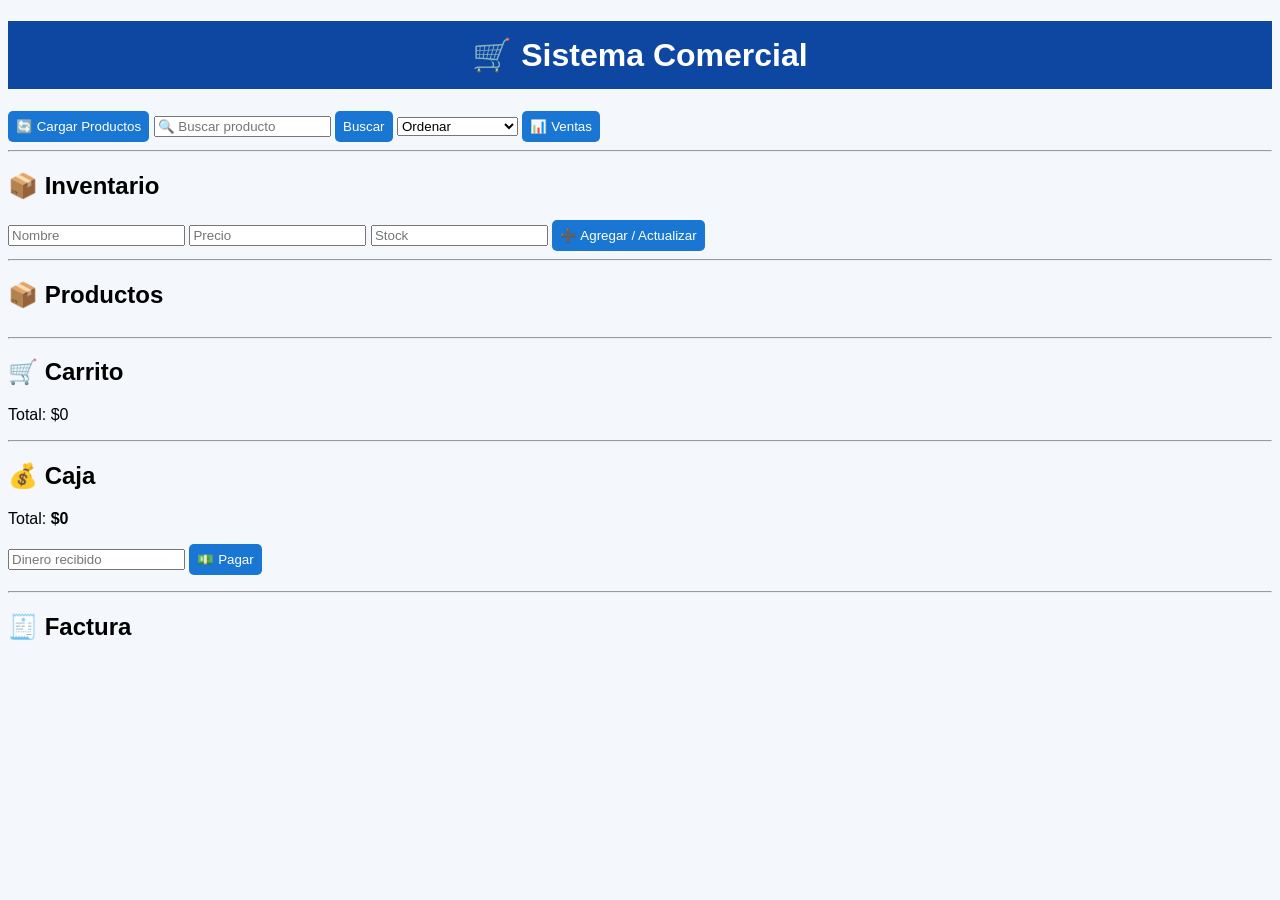
==== index.html @ 8f4fdc89 "primer commit" ====
<!DOCTYPE html>
<html lang="es">
<head>
<meta charset="UTF-8">
<title>Sistema Comercial</title>

<link rel="stylesheet" href="css/styles.css">

</head>

<body>

<h1>🛒 Sistema Comercial</h1>

<div class="top-bar">
<button onclick="listarProductos()">🔄 Cargar Productos</button>

<input type="text" id="buscar" placeholder="🔍 Buscar producto">
<button onclick="buscarProductos()">Buscar</button>

<select id="ordenar" onchange="ordenarProductos()">
<option value="">Ordenar</option>
<option value="asc">⬆️ Menor precio</option>
<option value="desc">⬇️ Mayor precio</option>
</select>

<a href="ventas.html"><button>📊 Ventas</button></a>
</div>

<hr>

<h2>📦 Inventario</h2>
<div class="inventario-box">
<input type="text" id="nombre" placeholder="Nombre">
<input type="number" id="precio" placeholder="Precio">
<input type="number" id="stock" placeholder="Stock">
<button onclick="agregarInventario()">➕ Agregar / Actualizar</button>
</div>

<hr>

<h2>📦 Productos</h2>
<div id="productos"></div>

<hr>

<h2>🛒 Carrito</h2>
<ul id="carrito"></ul>
<p id="total"></p>

<hr>

<h2>💰 Caja</h2>
<p>Total: <strong id="totalCaja"></strong></p>
<input type="number" id="pagoCliente" placeholder="Dinero recibido">
<button onclick="pagar()">💵 Pagar</button>

<p id="cambio"></p>

<hr>

<h2>🧾 Factura</h2>
<div id="factura"></div>

<script src="js/script.js"></script>

</body>
</html>
---- css/styles.css ----
body {
    font-family: Arial;
    background: #f4f8fc;
}

h1 {
    background: #0d47a1;
    color: white;
    padding: 15px;
    text-align: center;
}

button {
    background: #1976d2;
    color: white;
    border: none;
    padding: 8px;
    border-radius: 5px;
}

button:hover {
    background: #0d47a1;
}

#productos {
    display: grid;
    grid-template-columns: repeat(auto-fill, minmax(250px, 1fr));
    gap: 10px;
}

.card {
    background: white;
    padding: 10px;
    border-radius: 10px;
    text-align: center;
}

.card img {
    width: 100%;
    height: 150px;
    object-fit: contain;
}

.precio {
    color: blue;
}

.stock {
    color: green;
}
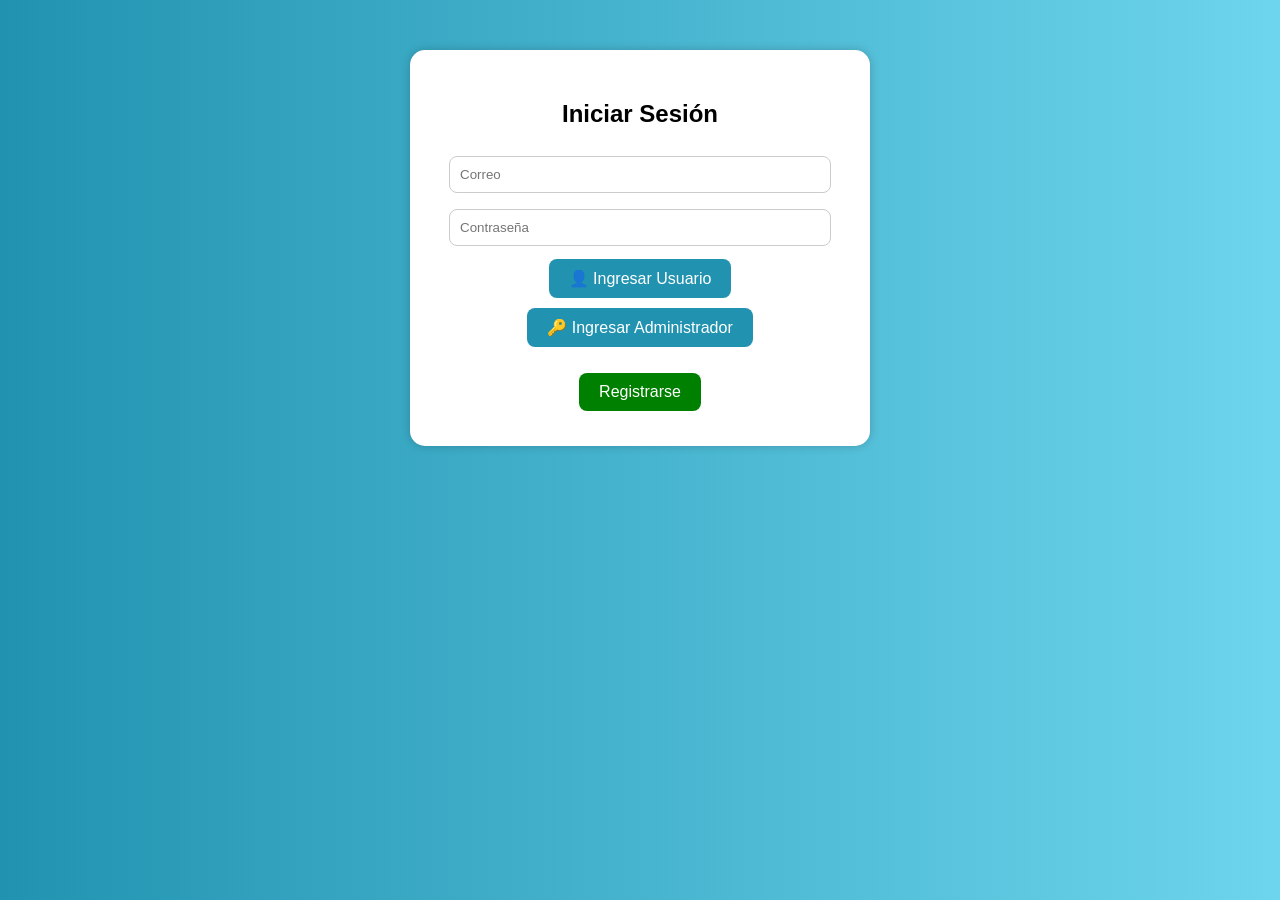
==== commit 840420ee: "segunda parte" ====
--- a/index.html
+++ b/index.html
@@ -1,40 +1,57 @@
+<!-- index.html -->
 <!DOCTYPE html>
 <html lang="es">
 <head>
 <meta charset="UTF-8">
+<meta name="viewport" content="width=device-width, initial-scale=1.0">
 <title>Sistema Comercial</title>
+<link rel="stylesheet" href="css/styles.css">
+</head>
+<body>
 
-<link rel="stylesheet" href="css/styles.css">
+<script>
+let sesion = JSON.parse(localStorage.getItem("sesionActiva"));
 
-</head>
+if(!sesion){
+window.location.href="login.html";
+}
+</script>
 
-<body>
+<header class="top-bar">
 
 <h1>🛒 Sistema Comercial</h1>
 
+<div class="perfil-box">
+<span id="usuarioActivo"></span>
+<span id="rolActivo"></span>
+
+<button onclick="cerrarSesion()">🚪 Salir</button>
+</div>
+
+</header>
+
 <div class="top-bar">
-<button onclick="listarProductos()">🔄 Cargar Productos</button>
 
-<input type="text" id="buscar" placeholder="🔍 Buscar producto">
+<button onclick="listarProductos()">🔄 Productos</button>
+
+<input type="text" id="buscar" placeholder="Buscar">
+
 <button onclick="buscarProductos()">Buscar</button>
 
 <select id="ordenar" onchange="ordenarProductos()">
 <option value="">Ordenar</option>
-<option value="asc">⬆️ Menor precio</option>
-<option value="desc">⬇️ Mayor precio</option>
+<option value="asc">Menor precio</option>
+<option value="desc">Mayor precio</option>
 </select>
 
-<a href="ventas.html"><button>📊 Ventas</button></a>
-</div>
+<a href="inventario.html">
+<button id="btnInventario">📦 Inventario</button>
+</a>
 
-<hr>
+<a href="ventas.html">
+<button id="btnVentas">📊 Ventas</button>
+</a>
 
-<h2>📦 Inventario</h2>
-<div class="inventario-box">
-<input type="text" id="nombre" placeholder="Nombre">
-<input type="number" id="precio" placeholder="Precio">
-<input type="number" id="stock" placeholder="Stock">
-<button onclick="agregarInventario()">➕ Agregar / Actualizar</button>
 </div>
 
 <hr>
@@ -50,12 +67,17 @@
 
 <hr>
 
+<div id="moduloCaja">
 <h2>💰 Caja</h2>
+
 <p>Total: <strong id="totalCaja"></strong></p>
+
 <input type="number" id="pagoCliente" placeholder="Dinero recibido">
-<button onclick="pagar()">💵 Pagar</button>
+
+<button onclick="pagar()">Pagar</button>
 
 <p id="cambio"></p>
+</div>
 
 <hr>
 
@@ -63,6 +85,5 @@
 <div id="factura"></div>
 
 <script src="js/script.js"></script>
-
 </body>
 </html>
--- a/css/styles.css
+++ b/css/styles.css
@@ -1,50 +1,186 @@
 body {
+    margin: 0;
     font-family: Arial;
-    background: #f4f8fc;
+    background: #eef7ff;
 }
 
+/* HEADER */
 h1 {
-    background: #0d47a1;
+    background: #2196f3;
     color: white;
     padding: 15px;
     text-align: center;
 }
 
+/* BARRA */
+.top-bar {
+    padding: 10px;
+    text-align: center;
+}
+
+/* BOTONES */
 button {
-    background: #1976d2;
+    background: #4caf50;
     color: white;
     border: none;
-    padding: 8px;
-    border-radius: 5px;
+    padding: 8px 12px;
+    margin: 5px;
+    border-radius: 6px;
+    cursor: pointer;
 }
 
 button:hover {
-    background: #0d47a1;
+    background: #2e7d32;
 }
 
+/* INPUT */
+input, select {
+    padding: 8px;
+    margin: 5px;
+    border-radius: 6px;
+    border: 1px solid #90caf9;
+}
+
+/* GRID */
 #productos {
     display: grid;
     grid-template-columns: repeat(auto-fill, minmax(250px, 1fr));
-    gap: 10px;
+    gap: 15px;
+    padding: 15px;
 }
 
+/* CARD */
 .card {
     background: white;
+    border-radius: 12px;
     padding: 10px;
-    border-radius: 10px;
     text-align: center;
+    box-shadow: 0 4px 10px rgba(0,0,0,0.1);
 }
 
+/* IMAGEN */
 .card img {
     width: 100%;
     height: 150px;
     object-fit: contain;
 }
 
+/* TEXTO */
 .precio {
-    color: blue;
+    color: #2196f3;
+    font-weight: bold;
 }
 
 .stock {
-    color: green;
+    color: #4caf50;
+    font-weight: bold;
+}
+
+/* CARRITO */
+#carrito {
+    background: white;
+    margin: 10px;
+    padding: 10px;
+    border-radius: 10px;
+}
+
+/* FACTURA */
+#factura {
+    background: #e3f2fd;
+    margin: 10px;
+    padding: 10px;
+    border-radius: 10px;
+}
+
+/* agregar en style.css */
+
+.menu{
+display:flex;
+flex-direction:column;
+gap:10px;
+margin:20px 0;
+}
+
+.menu a{
+text-decoration:none;
+background:#2193b0;
+color:white;
+padding:12px;
+border-radius:8px;
+font-weight:bold;
+}
+
+.menu a:hover{
+background:#176b87;
+}
+
+.rojo{
+background:#e53935;
+}
+
+.rojo:hover{
+background:#c62828;
+}
+/* =========================
+ARCHIVO: css/style.css
+========================= */
+
+body{
+font-family: Arial, Helvetica, sans-serif;
+background: linear-gradient(to right,#2193b0,#6dd5ed);
+margin:0;
+padding:0;
+}
+
+.contenedor{
+width:400px;
+margin:50px auto;
+background:white;
+padding:30px;
+border-radius:15px;
+box-shadow:0 0 10px rgba(0,0,0,0.2);
+text-align:center;
+}
+
+input{
+width:90%;
+padding:10px;
+margin:8px 0;
+border:1px solid #ccc;
+border-radius:8px;
+}
+
+button{
+padding:10px 20px;
+margin:5px;
+border:none;
+border-radius:8px;
+background:#2193b0;
+color:white;
+cursor:pointer;
+font-size:16px;
+}
+
+button:hover{
+background:#176b87;
+}
+
+.verde{
+background:green;
+}
+
+.gris{
+background:gray;
+}
+
+ul{
+list-style:none;
+padding:0;
+}
+
+li{
+background:#f2f2f2;
+padding:10px;
+margin:5px;
+border-radius:8px;
 }
